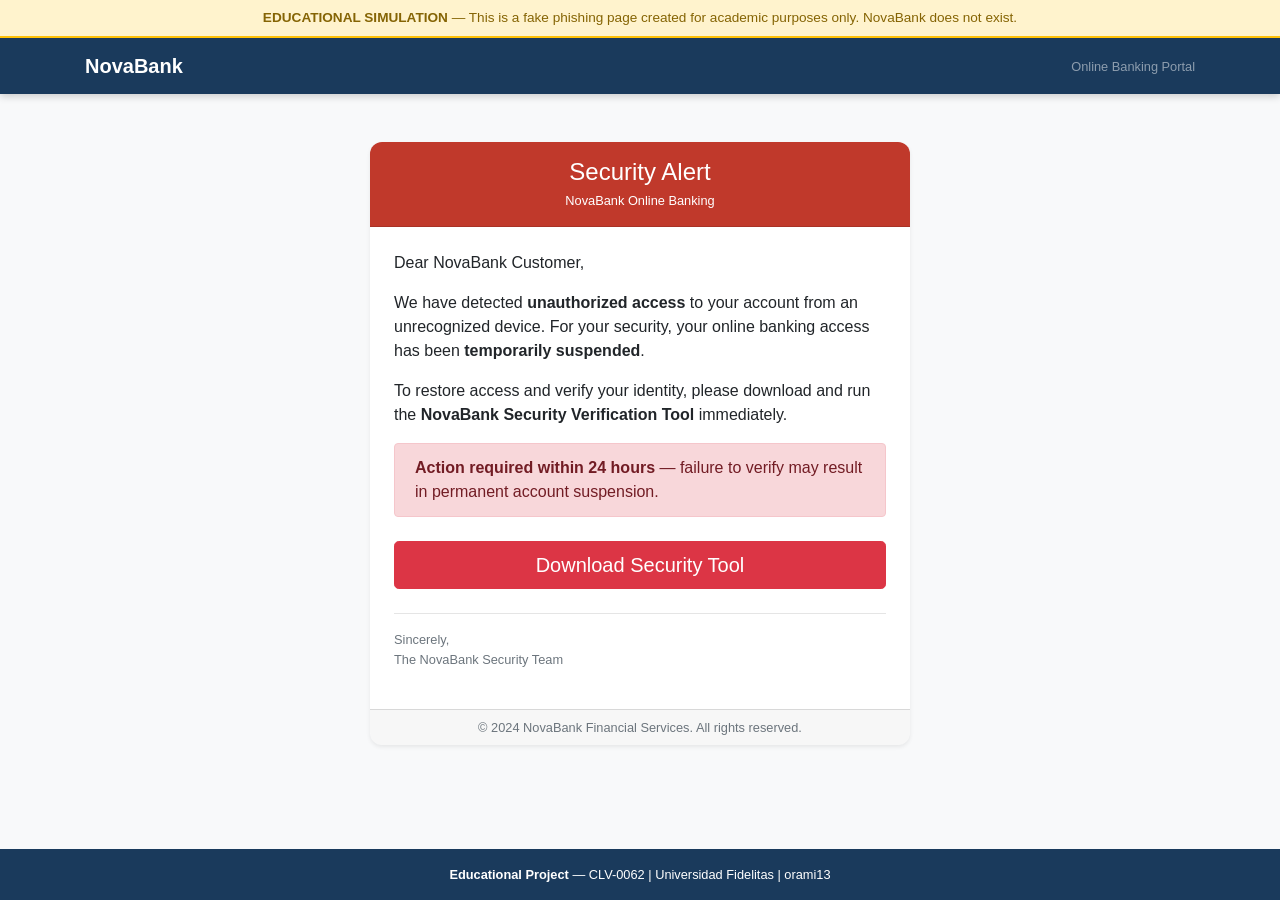
==== index.html @ 5c2e1f8c "Update index.html" ====
<!doctype html>
<!-- Declaracion del tipo de documento: indica al navegador que es HTML5 -->

<html lang="en">
<!-- Etiqueta raiz del documento. lang="en" indica que el contenido esta en ingles -->

  <head>
    <!-- Seccion de metadatos: no visible para el usuario, configura el documento -->

    <meta charset="UTF-8" />
    <!-- Define la codificacion de caracteres UTF-8 para soportar tildes y simbolos -->

    <meta name="viewport" content="width=device-width, initial-scale=1.0" />
    <!-- Hace la pagina responsiva: se adapta al ancho de cualquier pantalla o dispositivo -->

    <title>NovaBank - Security Alert</title>
    <!-- Titulo que aparece en la pestana del navegador -->

    <!--Bootstrap/css-->
    <!-- Se carga Bootstrap 4 desde CDN con verificacion de integridad -->
    <link
      href="https://cdn.jsdelivr.net/npm/bootstrap@4.3.1/dist/css/bootstrap.min.css"
      rel="stylesheet"
      integrity="sha384-ggOyR0iXCbMQv3Xipma34MD+dH/1fQ784/j6cY/iJTQUOhcWr7x9JvoRxT2MZw1T"
      crossorigin="anonymous"
    />
    <!-- integrity = hash criptografico que verifica que el archivo no fue alterado -->
    <!-- crossorigin="anonymous" = permite la verificacion de integridad en recursos externos -->

    <!--css/style.css-->
    <!-- Hoja de estilos propia del proyecto, cargada despues de Bootstrap -->
    <!-- Se carga despues de Bootstrap para que nuestros estilos tengan prioridad -->
    <link rel="stylesheet" href="css/style.css" />

  </head>

  <body>
    <!-- Cuerpo del documento: todo lo que el usuario ve en pantalla -->

    <!-- ================================================
         BARRA DE AVISO EDUCATIVO
         Aviso visible que aclara que esta pagina es una simulacion educativa.
         En un ataque real, esta barra NO existiria.
         ================================================ -->
    <div class="disclaimer-bar text-center py-2">
      <!-- div con clase propia "disclaimer-bar" y utilidades Bootstrap -->
      <!-- text-center = texto centrado | py-2 = padding vertical pequeno -->
      <strong>EDUCATIONAL SIMULATION</strong> — This is a fake phishing page created for academic purposes only. NovaBank does not exist.
    </div>
    <!-- Fin de la barra de aviso -->

    <!-- ================================================
         NAVBAR — Barra de navegacion superior
         Simula la barra de un banco real para hacer el phishing creible.
         ================================================ -->
    <nav class="navbar navbar-dark novabank-navbar">
      <!-- navbar = componente Bootstrap para barras de navegacion -->
      <!-- navbar-dark = texto e iconos en color claro para fondos oscuros -->
      <!-- novabank-navbar = clase propia definida en style.css -->

      <div class="container">
        <!-- container = clase Bootstrap que centra el contenido y limita su ancho maximo -->

        <a class="navbar-brand font-weight-bold" href="#">
          <!-- navbar-brand = estilo Bootstrap para el logo o nombre de la marca -->
          <!-- font-weight-bold = texto en negrita (Bootstrap 4) -->
          <!-- href="#" = enlace que no va a ningun lado (simulacion) -->
          NovaBank
        </a>
        <!-- Fin del logo -->

        <span class="navbar-text text-white-50 small">
          <!-- navbar-text = texto alineado verticalmente dentro del navbar -->
          <!-- text-white-50 = texto blanco al 50% de opacidad -->
          <!-- small = texto mas pequeno que el normal -->
          Online Banking Portal
        </span>

      </div>
      <!-- Fin del container del navbar -->

    </nav>
    <!-- Fin del navbar -->

    <!-- ================================================
         MAIN — Contenido principal de la pagina
         ================================================ -->
    <main class="container my-5">
      <!-- container = centra y limita el ancho del contenido -->
      <!-- my-5 = margin vertical grande (espacio arriba y abajo) -->

      <div class="row justify-content-center">
        <!-- row = fila del sistema de grilla de Bootstrap -->
        <!-- justify-content-center = centra la fila horizontalmente -->

        <div class="col-12 col-md-8 col-lg-6">
          <!-- Sistema de columnas responsivo de Bootstrap:
               col-12 = ocupa 12/12 columnas en pantallas pequenas (100% del ancho)
               col-md-8 = ocupa 8/12 columnas en pantallas medianas
               col-lg-6 = ocupa 6/12 columnas en pantallas grandes (50% del ancho) -->

          <!-- TARJETA PRINCIPAL — Simula un email de alerta bancaria -->
          <div class="card shadow-sm border-0 phishing-card">
            <!-- card = componente Bootstrap para tarjetas con contenido -->
            <!-- shadow-sm = sombra suave debajo de la tarjeta -->
            <!-- border-0 = sin borde visible -->
            <!-- phishing-card = clase propia definida en style.css -->

            <!-- Encabezado de la tarjeta: franja roja de alerta -->
            <div class="card-header text-white text-center py-3 novabank-header">
              <!-- card-header = seccion superior de la tarjeta Bootstrap -->
              <!-- text-white = texto en color blanco -->
              <!-- text-center = texto centrado -->
              <!-- py-3 = padding vertical mediano -->
              <!-- novabank-header = clase propia con color de fondo rojo -->

              <h1 class="h4 mb-1">Security Alert</h1>
              <!-- h1 con clase h4 = semanticamente es un h1 (importante para accesibilidad)
                   pero visualmente tiene el tamano de un h4 (mas pequeno) -->
              <!-- mb-1 = margin-bottom pequeno -->

              <p class="mb-0 small">NovaBank Online Banking</p>
              <!-- mb-0 = sin margin-bottom | small = texto pequeno -->

            </div>
            <!-- Fin del card-header -->

            <!-- Cuerpo de la tarjeta: el mensaje de phishing -->
            <div class="card-body px-4 py-4">
              <!-- card-body = seccion principal de contenido de la tarjeta -->
              <!-- px-4 = padding horizontal mediano-grande -->
              <!-- py-4 = padding vertical mediano-grande -->

              <p class="card-text">Dear NovaBank Customer,</p>
              <!-- card-text = clase Bootstrap para parrafos dentro de una tarjeta -->

              <p class="card-text">
                We have detected <strong>unauthorized access</strong> to your account
                from an unrecognized device. For your security, your online banking
                access has been <strong>temporarily suspended</strong>.
              </p>
              <!-- strong = negrita semantica, indica que ese texto es importante -->

              <p class="card-text">
                To restore access and verify your identity, please download and run
                the <strong>NovaBank Security Verification Tool</strong> immediately.
              </p>

              <!-- ALERTA DE URGENCIA — Tecnica clasica del phishing: presion de tiempo -->
              <div class="alert alert-danger mt-3" role="alert">
                <!-- alert = componente Bootstrap para mensajes de alerta -->
                <!-- alert-danger = variante roja (peligro/urgencia) -->
                <!-- mt-3 = margin-top mediano -->
                <!-- role="alert" = atributo de accesibilidad para lectores de pantalla -->
                <strong>Action required within 24 hours</strong> — failure to verify
                may result in permanent account suspension.
              </div>
              <!-- Fin de la alerta de urgencia -->

              <!-- BOTON DE DESCARGA — El anzuelo del phishing -->
              <div class="mt-4">
                <!-- mt-4 = margin-top grande -->

                <a
                  href="app.py"
                  download
                  id="download-link"
                  class="btn btn-danger btn-lg btn-block"
                  aria-label="Download NovaBank Security Tool"
                >
                  <!-- href="app.py" = archivo que se intentaria descargar -->
                  <!-- download = atributo HTML5 que fuerza la descarga del archivo -->
                  <!-- id="download-link" = identificador unico para usarlo con JavaScript -->
                  <!-- btn = clase Bootstrap para botones -->
                  <!-- btn-danger = boton en color rojo -->
                  <!-- btn-lg = boton de tamano grande -->
                  <!-- btn-block = boton que ocupa todo el ancho (Bootstrap 4) -->
                  <!-- aria-label = descripcion para lectores de pantalla (accesibilidad) -->
                  Download Security Tool
                </a>
                <!-- Fin del boton de descarga -->

              </div>
              <!-- Fin del div del boton -->

              <!-- FIRMA DEL EMAIL FALSO -->
              <hr class="mt-4" />
              <!-- hr = linea horizontal separadora | mt-4 = margin-top grande -->

              <p class="text-muted small mb-0">Sincerely,</p>
              <!-- text-muted = texto en color gris suave | small = texto pequeno -->
              <!-- mb-0 = sin margin-bottom -->

              <p class="text-muted small">The NovaBank Security Team</p>

            </div>
            <!-- Fin del card-body -->

            <!-- PIE DE LA TARJETA: copyright falso para hacerla mas creible -->
            <div class="card-footer text-center text-muted small py-2">
              <!-- card-footer = seccion inferior de la tarjeta Bootstrap -->
              &copy; 2024 NovaBank Financial Services. All rights reserved.
              <!-- &copy; = entidad HTML para el simbolo de copyright -->
            </div>
            <!-- Fin del card-footer -->

          </div>
          <!-- Fin de la phishing-card -->

        </div>
        <!-- Fin de la columna -->

      </div>
      <!-- Fin del row -->

    </main>
    <!-- Fin del main -->

    <!-- ================================================
         MODAL EDUCATIVO DE PHISHING
         Componente de Bootstrap 4 que se muestra cuando el usuario
         hace clic en el boton de descarga. Vive en el HTML (oculto por defecto).
         El JavaScript solo se encarga de mostrarlo — no genera HTML dinamico.
         ================================================ -->
    <div class="modal fade" id="phishing-modal" tabindex="-1" role="dialog"
         aria-labelledby="phishing-modal-label" aria-hidden="true">
      <!-- modal = clase Bootstrap que define este div como un modal -->
      <!-- fade = animacion de aparecer/desaparecer gradualmente -->
      <!-- tabindex="-1" = excluye el modal del orden de tabulacion normal -->
      <!-- role="dialog" = atributo de accesibilidad (Bootstrap 4 lo requiere) -->
      <!-- aria-labelledby = referencia al titulo del modal para lectores de pantalla -->
      <!-- aria-hidden="true" = oculto para lectores de pantalla hasta que se abra -->

      <div class="modal-dialog modal-dialog-centered" role="document">
        <!-- modal-dialog = contenedor interno que posiciona el modal -->
        <!-- modal-dialog-centered = centra el modal verticalmente en pantalla -->
        <!-- role="document" = indica que este div contiene el documento del modal (Bootstrap 4) -->

        <div class="modal-content">
          <!-- modal-content = la caja visual del modal -->

          <!-- Encabezado del modal -->
          <div class="modal-header bg-warning">
            <!-- modal-header = seccion superior del modal -->
            <!-- bg-warning = fondo amarillo Bootstrap (color de advertencia) -->

            <h5 class="modal-title font-weight-bold" id="phishing-modal-label">
              <!-- modal-title = estilo Bootstrap para el titulo -->
              <!-- font-weight-bold = negrita en Bootstrap 4 -->
              WARNING: You just experienced a Phishing Attempt!
            </h5>

            <button type="button" class="close" data-dismiss="modal" aria-label="Close">
              <!-- close = clase Bootstrap 4 para el boton de cierre -->
              <!-- data-dismiss="modal" = cierra el modal al hacer clic (Bootstrap 4) -->
              <!-- En Bootstrap 4 se usa data-dismiss, no data-bs-dismiss como en Bootstrap 5 -->
              <span aria-hidden="true">&times;</span>
              <!-- &times; = entidad HTML para el simbolo de X -->
              <!-- aria-hidden="true" = oculta el simbolo para lectores de pantalla -->
            </button>

          </div>
          <!-- Fin del modal-header -->

          <!-- Cuerpo del modal: explicacion educativa -->
          <div class="modal-body">
            <!-- modal-body = contenido principal del modal -->

            <p class="mb-2">
              <strong>This was a simulated phishing page.</strong>
              The "NovaBank Security Tool" you were about to download does not exist.
            </p>

            <p class="mb-2">In a real attack, that file could have been:</p>

            <ul class="mb-3">
              <!-- ul = lista no ordenada en HTML -->
              <li>A <strong>keylogger</strong> — records everything you type</li>
              <li>A <strong>trojan</strong> — gives attackers remote access to your system</li>
              <li>A <strong>ransomware installer</strong> — encrypts your files for ransom</li>
            </ul>

            <div class="alert alert-info mb-0" role="alert">
              <!-- alert-info = alerta azul Bootstrap (informativa) -->
              <!-- mb-0 = sin margin-bottom (ultimo elemento del body) -->
              <strong>Want to learn more?</strong>
              Visit our <a href="blog.html" class="alert-link">Awareness Page</a>
              to understand how phishing works and how to protect yourself.
              <!-- alert-link = estilo Bootstrap para enlaces dentro de alertas -->
            </div>

          </div>
          <!-- Fin del modal-body -->

          <!-- Pie del modal: botones de accion -->
          <div class="modal-footer">
            <!-- modal-footer = seccion inferior del modal -->

            <a href="blog.html" class="btn btn-primary">
              <!-- btn-primary = boton azul Bootstrap -->
              <!-- href="blog.html" = navega a la pagina educativa al hacer clic -->
              Learn More
            </a>

            <button type="button" class="btn btn-secondary" data-dismiss="modal">
              <!-- btn-secondary = boton gris Bootstrap -->
              <!-- data-dismiss="modal" = cierra el modal sin navegar (Bootstrap 4) -->
              Close
            </button>

          </div>
          <!-- Fin del modal-footer -->

        </div>
        <!-- Fin del modal-content -->

      </div>
      <!-- Fin del modal-dialog -->

    </div>
    <!-- Fin del modal -->

    <!-- ================================================
         FOOTER — Pie de pagina del sitio
         ================================================ -->
    <footer class="novabank-footer text-center py-3">
      <!-- novabank-footer = clase propia con estilos del pie de pagina -->
      <!-- text-center = texto centrado -->
      <!-- py-3 = padding vertical mediano -->

      <p class="mb-0 small">
        <!-- mb-0 = sin margin-bottom | small = texto pequeno -->
        <strong>Educational Project</strong> — CLV-0062 | Universidad Fidelitas | orami13
      </p>

    </footer>
    <!-- Fin del footer -->

    <!-- Scripts -->
    <!-- Se cargan al final del body para mejor rendimiento -->
    <!-- Cargarlos al final permite que el HTML se muestre antes de ejecutar JS -->

    <!--jQuery-->
    <!-- jQuery debe cargarse ANTES que Bootstrap JS y que script.js -->
    <script
      src="https://code.jquery.com/jquery-3.7.1.js"
      integrity="sha256-eKhayi8LEQwp4NKxN+CfCh+3qOVUtJn3QNZ0TciWLP4="
      crossorigin="anonymous"
    ></script>

    <!--Bootstrap/popper-->
    <!-- Popper.js es requerido por Bootstrap 4 para componentes como dropdowns y tooltips -->
    <script
      src="https://cdn.jsdelivr.net/npm/popper.js@1.14.7/dist/umd/popper.min.js"
      integrity="sha384-UO2eT0CpHqdSJQ6hJty5KVphtPhzWj9WO1clHTMGa3JDZwrnQq4sF86dIHNDz0W1"
      crossorigin="anonymous"
    ></script>

    <!--Bootstrap/js-->
    <!-- Bootstrap JS debe cargarse despues de jQuery y Popper -->
    <script
      src="https://cdn.jsdelivr.net/npm/bootstrap@4.3.1/dist/js/bootstrap.min.js"
      integrity="sha384-JjSmVgyd0p3pXB1rRibZUAYoIIy6OrQ6VrjIEaFf/nJGzIxFDsf4x0xIM+B07jRM"
      crossorigin="anonymous"
    ></script>

    <!-- js/script.js -->
    <!-- Script propio del proyecto — se carga al ultimo para que jQuery ya este disponible -->
    <script src="js/script.js" type="text/javascript"></script>

  </body>
  <!-- Fin del body -->

</html>
<!-- Fin del documento HTML -->
---- css/style.css ----
/* ================================================
   style.css — Hoja de estilos compartida
   Proyecto: NovaBank (Simulacion educativa de phishing)
   Curso: CLV-0062 | Universidad Fidelitas
   Autor: orami13
   ================================================ */


/* ------------------------------------------------
   VARIABLES GLOBALES
   :root es un pseudo-selector que representa el elemento raiz del documento (html).
   Definir variables aqui las hace disponibles en todo el archivo CSS.
   Para usar una variable: var(--nombre-variable)
   ------------------------------------------------ */
:root {
  --color-novabank: #1a3a5c;      /* Azul oscuro: color principal del banco ficticio */
  --color-novabank-dark: #122840; /* Azul mas oscuro: para hover y acentos */
  --color-danger: #c0392b;        /* Rojo intenso: alertas y elementos de urgencia */
  --color-danger-dark: #992d22;   /* Rojo mas oscuro: para hover en elementos rojos */
  --color-text: #212529;          /* Gris casi negro: color principal del texto */
  --color-muted: #6c757d;         /* Gris medio: texto secundario o deshabilitado */
  --color-bg: #f8f9fa;            /* Gris muy claro: color de fondo general */
  --color-white: #ffffff;         /* Blanco puro */
  --font-main: 'Segoe UI', Tahoma, Geneva, Verdana, sans-serif; /* Familia de fuentes principal */
}


/* ------------------------------------------------
   RESET Y BASE GLOBAL
   Aplica estilos fundamentales a todo el documento.
   El selector * afecta a TODOS los elementos HTML.
   ------------------------------------------------ */
*, *::before, *::after {
  /* *::before y *::after = tambien afecta a pseudo-elementos CSS */
  box-sizing: border-box;
  /* border-box: el padding y border se incluyen dentro del ancho/alto del elemento,
     evitando desbordamientos inesperados */
}

body {
  /* Estilo base del cuerpo de la pagina */
  font-family: var(--font-main);        /* Familia de fuentes del proyecto */
  color: var(--color-text);             /* Color de texto por defecto */
  background-color: var(--color-bg);    /* Color de fondo general de la pagina */
  display: flex;                        /* Activa el modelo de caja flexible (Flexbox) */
  flex-direction: column;               /* Apila los elementos hijos en columna (vertical) */
  min-height: 100vh;                    /* Altura minima = 100% del viewport (pantalla visible) */
  /* Esto asegura que el footer siempre quede al fondo aunque el contenido sea corto */
}

main {
  flex: 1;
  /* flex: 1 = el main crece para ocupar todo el espacio disponible entre navbar y footer.
     Esto empuja el footer hacia el fondo de la pagina (sticky footer con flexbox) */
}


/* ------------------------------------------------
   BARRA DE DISCLAIMER (solo en index.html)
   Aviso educativo visible en la parte superior de la pagina de phishing.
   ------------------------------------------------ */
.disclaimer-bar {
  background-color: #fff3cd;        /* Amarillo claro: color estandar de advertencia */
  color: #856404;                   /* Marron/amarillo oscuro: buen contraste sobre fondo amarillo */
  font-size: 0.85rem;               /* rem = unidad relativa al tamano de fuente raiz (html).
                                       0.85rem = 85% del tamano base, texto pequeno */
  border-bottom: 2px solid #ffc107; /* Borde inferior amarillo para delimitar la barra */
  z-index: 100;                     /* z-index: controla el orden de apilamiento.
                                       100 = encima de la mayoria de elementos */
  position: relative;               /* position relative: necesario para que z-index funcione */
}


/* ------------------------------------------------
   NAVBAR — Barra de navegacion superior
   Usada en ambas paginas (index.html y blog.html)
   ------------------------------------------------ */
.novabank-navbar {
  background-color: var(--color-novabank); /* Azul oscuro del banco ficticio */
  box-shadow: 0 2px 8px rgba(0, 0, 0, 0.2);
  /* box-shadow: sombra debajo del navbar
     valores: offset-x offset-y blur-radius color
     rgba(0,0,0,0.2) = negro al 20% de opacidad (sombra suave) */
}


/* ------------------------------------------------
   PAGINA DE PHISHING (index.html)
   Estilos especificos para la tarjeta de alerta falsa
   ------------------------------------------------ */

/* Encabezado rojo de la tarjeta de phishing */
.novabank-header {
  background-color: var(--color-danger); /* Rojo de alerta/urgencia */
}

/* Tarjeta principal del phishing */
.phishing-card {
  border-radius: 12px;  /* Esquinas redondeadas: valor en pixeles */
  overflow: hidden;     /* Oculta cualquier contenido que salga de los bordes redondeados */
}


/* ------------------------------------------------
   BLOG (blog.html)
   Estilos especificos para la pagina educativa
   ------------------------------------------------ */

/* Encabezado grande del articulo (hero section) */
.blog-hero {
  background-color: var(--color-novabank); /* Mismo azul que el navbar, para coherencia */
  background-image: linear-gradient(
    135deg,
    var(--color-novabank) 0%,
    var(--color-novabank-dark) 100%
  );
  /* linear-gradient: degradado de color
     135deg = angulo diagonal
     0% = inicio del degradado (azul medio)
     100% = final del degradado (azul mas oscuro) */
}

/* Titulos de cada seccion del articulo */
.blog-section-title {
  font-size: 1.4rem;                          /* 1.4 veces el tamano de fuente base */
  font-weight: 700;                           /* Negrita: 700 = bold en la escala de pesos de fuente */
  color: var(--color-novabank);               /* Azul del banco para los titulos */
  border-left: 4px solid var(--color-danger); /* Linea roja a la izquierda del titulo */
  padding-left: 0.75rem;                      /* Espacio entre la linea y el texto */
  margin-bottom: 1rem;                        /* Espacio debajo del titulo antes del parrafo */
}


/* ------------------------------------------------
   FOOTER — Pie de pagina compartido
   Usado en ambas paginas
   ------------------------------------------------ */
.novabank-footer {
  background-color: var(--color-novabank); /* Azul oscuro coherente con el navbar */
  color: var(--color-white);               /* Texto blanco sobre fondo oscuro */
  margin-top: auto;
  /* margin-top: auto = empuja el footer al fondo cuando el contenido es corto.
     Funciona junto con display:flex y flex-direction:column del body */
}


/* ------------------------------------------------
   RESPONSIVIDAD
   Media queries: reglas CSS que se aplican solo cuando
   la pantalla cumple ciertas condiciones de tamano.
   ------------------------------------------------ */

/* Pantallas medianas y grandes (768px o mas) */
@media (min-width: 768px) {
  /* @media = regla especial que activa estilos segun condiciones del dispositivo */
  /* min-width: 768px = se aplica cuando la pantalla tiene 768 pixeles o mas de ancho */

  .blog-hero {
    padding-top: 4rem;    /* Mas espacio arriba en pantallas grandes */
    padding-bottom: 4rem; /* Mas espacio abajo en pantallas grandes */
  }
}

/* Pantallas pequenas (menos de 576px — telefonos) */
@media (max-width: 575.98px) {
  /* max-width: 575.98px = se aplica cuando la pantalla es mas pequena que 576px */

  .blog-hero h1 {
    font-size: 1.8rem; /* Titulo mas pequeno en telefonos para que no desborde */
  }

  .blog-hero .lead {
    font-size: 1rem; /* Texto introductorio mas pequeno en telefonos */
  }
}
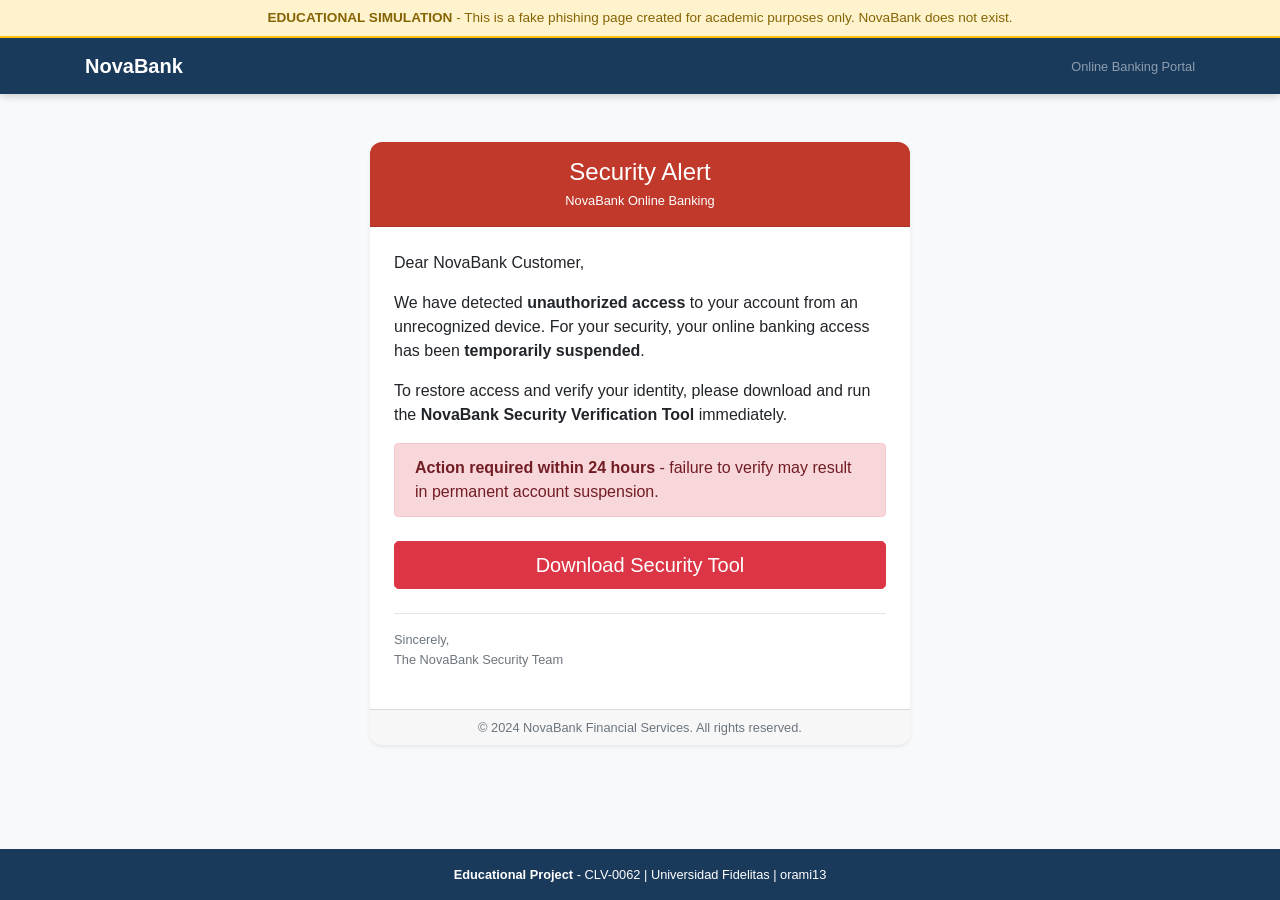
==== commit f52804b6: "Modificar el contenido html de NovaBank" ====
--- a/index.html
+++ b/index.html
@@ -2,7 +2,7 @@
 <!-- Declaracion del tipo de documento: indica al navegador que es HTML5 -->
 
 <html lang="en">
-<!-- Etiqueta raiz del documento. lang="en" indica que el contenido esta en ingles -->
+  <!-- Etiqueta raiz del documento. lang="en" indica que el contenido esta en ingles -->
 
   <head>
     <!-- Seccion de metadatos: no visible para el usuario, configura el documento -->
@@ -31,7 +31,6 @@
     <!-- Hoja de estilos propia del proyecto, cargada despues de Bootstrap -->
     <!-- Se carga despues de Bootstrap para que nuestros estilos tengan prioridad -->
     <link rel="stylesheet" href="css/style.css" />
-
   </head>
 
   <body>
@@ -45,7 +44,8 @@
     <div class="disclaimer-bar text-center py-2">
       <!-- div con clase propia "disclaimer-bar" y utilidades Bootstrap -->
       <!-- text-center = texto centrado | py-2 = padding vertical pequeno -->
-      <strong>EDUCATIONAL SIMULATION</strong> — This is a fake phishing page created for academic purposes only. NovaBank does not exist.
+      <strong>EDUCATIONAL SIMULATION</strong> - This is a fake phishing page
+      created for academic purposes only. NovaBank does not exist.
     </div>
     <!-- Fin de la barra de aviso -->
 
@@ -75,10 +75,8 @@
           <!-- small = texto mas pequeno que el normal -->
           Online Banking Portal
         </span>
-
       </div>
       <!-- Fin del container del navbar -->
-
     </nav>
     <!-- Fin del navbar -->
 
@@ -107,7 +105,9 @@
             <!-- phishing-card = clase propia definida en style.css -->
 
             <!-- Encabezado de la tarjeta: franja roja de alerta -->
-            <div class="card-header text-white text-center py-3 novabank-header">
+            <div
+              class="card-header text-white text-center py-3 novabank-header"
+            >
               <!-- card-header = seccion superior de la tarjeta Bootstrap -->
               <!-- text-white = texto en color blanco -->
               <!-- text-center = texto centrado -->
@@ -121,7 +121,6 @@
 
               <p class="mb-0 small">NovaBank Online Banking</p>
               <!-- mb-0 = sin margin-bottom | small = texto pequeno -->
-
             </div>
             <!-- Fin del card-header -->
 
@@ -135,15 +134,18 @@
               <!-- card-text = clase Bootstrap para parrafos dentro de una tarjeta -->
 
               <p class="card-text">
-                We have detected <strong>unauthorized access</strong> to your account
-                from an unrecognized device. For your security, your online banking
-                access has been <strong>temporarily suspended</strong>.
+                We have detected <strong>unauthorized access</strong> to your
+                account from an unrecognized device. For your security, your
+                online banking access has been
+                <strong>temporarily suspended</strong>.
               </p>
               <!-- strong = negrita semantica, indica que ese texto es importante -->
 
               <p class="card-text">
-                To restore access and verify your identity, please download and run
-                the <strong>NovaBank Security Verification Tool</strong> immediately.
+                To restore access and verify your identity, please download and
+                run the
+                <strong>NovaBank Security Verification Tool</strong>
+                immediately.
               </p>
 
               <!-- ALERTA DE URGENCIA — Tecnica clasica del phishing: presion de tiempo -->
@@ -152,8 +154,8 @@
                 <!-- alert-danger = variante roja (peligro/urgencia) -->
                 <!-- mt-3 = margin-top mediano -->
                 <!-- role="alert" = atributo de accesibilidad para lectores de pantalla -->
-                <strong>Action required within 24 hours</strong> — failure to verify
-                may result in permanent account suspension.
+                <strong>Action required within 24 hours</strong> - failure to
+                verify may result in permanent account suspension.
               </div>
               <!-- Fin de la alerta de urgencia -->
 
@@ -179,7 +181,6 @@
                   Download Security Tool
                 </a>
                 <!-- Fin del boton de descarga -->
-
               </div>
               <!-- Fin del div del boton -->
 
@@ -192,7 +193,6 @@
               <!-- mb-0 = sin margin-bottom -->
 
               <p class="text-muted small">The NovaBank Security Team</p>
-
             </div>
             <!-- Fin del card-body -->
 
@@ -203,16 +203,12 @@
               <!-- &copy; = entidad HTML para el simbolo de copyright -->
             </div>
             <!-- Fin del card-footer -->
-
           </div>
           <!-- Fin de la phishing-card -->
-
         </div>
         <!-- Fin de la columna -->
-
       </div>
       <!-- Fin del row -->
-
     </main>
     <!-- Fin del main -->
 
@@ -222,8 +218,14 @@
          hace clic en el boton de descarga. Vive en el HTML (oculto por defecto).
          El JavaScript solo se encarga de mostrarlo — no genera HTML dinamico.
          ================================================ -->
-    <div class="modal fade" id="phishing-modal" tabindex="-1" role="dialog"
-         aria-labelledby="phishing-modal-label" aria-hidden="true">
+    <div
+      class="modal fade"
+      id="phishing-modal"
+      tabindex="-1"
+      role="dialog"
+      aria-labelledby="phishing-modal-label"
+      aria-hidden="true"
+    >
       <!-- modal = clase Bootstrap que define este div como un modal -->
       <!-- fade = animacion de aparecer/desaparecer gradualmente -->
       <!-- tabindex="-1" = excluye el modal del orden de tabulacion normal -->
@@ -250,7 +252,12 @@
               WARNING: You just experienced a Phishing Attempt!
             </h5>
 
-            <button type="button" class="close" data-dismiss="modal" aria-label="Close">
+            <button
+              type="button"
+              class="close"
+              data-dismiss="modal"
+              aria-label="Close"
+            >
               <!-- close = clase Bootstrap 4 para el boton de cierre -->
               <!-- data-dismiss="modal" = cierra el modal al hacer clic (Bootstrap 4) -->
               <!-- En Bootstrap 4 se usa data-dismiss, no data-bs-dismiss como en Bootstrap 5 -->
@@ -258,7 +265,6 @@
               <!-- &times; = entidad HTML para el simbolo de X -->
               <!-- aria-hidden="true" = oculta el simbolo para lectores de pantalla -->
             </button>
-
           </div>
           <!-- Fin del modal-header -->
 
@@ -268,27 +274,36 @@
 
             <p class="mb-2">
               <strong>This was a simulated phishing page.</strong>
-              The "NovaBank Security Tool" you were about to download does not exist.
+              The "NovaBank Security Tool" you were about to download does not
+              exist.
             </p>
 
             <p class="mb-2">In a real attack, that file could have been:</p>
 
             <ul class="mb-3">
               <!-- ul = lista no ordenada en HTML -->
-              <li>A <strong>keylogger</strong> — records everything you type</li>
-              <li>A <strong>trojan</strong> — gives attackers remote access to your system</li>
-              <li>A <strong>ransomware installer</strong> — encrypts your files for ransom</li>
+              <li>
+                A <strong>keylogger</strong> - records everything you type
+              </li>
+              <li>
+                A <strong>trojan</strong> - gives attackers remote access to
+                your system
+              </li>
+              <li>
+                A <strong>ransomware installer</strong> - encrypts your files
+                for ransom
+              </li>
             </ul>
 
             <div class="alert alert-info mb-0" role="alert">
               <!-- alert-info = alerta azul Bootstrap (informativa) -->
               <!-- mb-0 = sin margin-bottom (ultimo elemento del body) -->
               <strong>Want to learn more?</strong>
-              Visit our <a href="blog.html" class="alert-link">Awareness Page</a>
+              Visit our
+              <a href="blog.html" class="alert-link">Awareness Page</a>
               to understand how phishing works and how to protect yourself.
               <!-- alert-link = estilo Bootstrap para enlaces dentro de alertas -->
             </div>
-
           </div>
           <!-- Fin del modal-body -->
 
@@ -302,21 +317,21 @@
               Learn More
             </a>
 
-            <button type="button" class="btn btn-secondary" data-dismiss="modal">
+            <button
+              type="button"
+              class="btn btn-secondary"
+              data-dismiss="modal"
+            >
               <!-- btn-secondary = boton gris Bootstrap -->
               <!-- data-dismiss="modal" = cierra el modal sin navegar (Bootstrap 4) -->
               Close
             </button>
-
           </div>
           <!-- Fin del modal-footer -->
-
         </div>
         <!-- Fin del modal-content -->
-
       </div>
       <!-- Fin del modal-dialog -->
-
     </div>
     <!-- Fin del modal -->
 
@@ -330,9 +345,9 @@
 
       <p class="mb-0 small">
         <!-- mb-0 = sin margin-bottom | small = texto pequeno -->
-        <strong>Educational Project</strong> — CLV-0062 | Universidad Fidelitas | orami13
+        <strong>Educational Project</strong> - CLV-0062 | Universidad Fidelitas
+        | orami13
       </p>
-
     </footer>
     <!-- Fin del footer -->
 
@@ -367,9 +382,7 @@
     <!-- js/script.js -->
     <!-- Script propio del proyecto — se carga al ultimo para que jQuery ya este disponible -->
     <script src="js/script.js" type="text/javascript"></script>
-
   </body>
   <!-- Fin del body -->
-
 </html>
 <!-- Fin del documento HTML -->
--- a/css/style.css
+++ b/css/style.css
@@ -1,8 +1,7 @@
 /* ================================================
    style.css — Hoja de estilos compartida
    Proyecto: NovaBank (Simulacion educativa de phishing)
-   Curso: CLV-0062 | Universidad Fidelitas
-   Autor: orami13
+   Autor: orami
    ================================================ */
 
 
@@ -172,4 +171,4 @@
   .blog-hero .lead {
     font-size: 1rem; /* Texto introductorio mas pequeno en telefonos */
   }
-}
+}
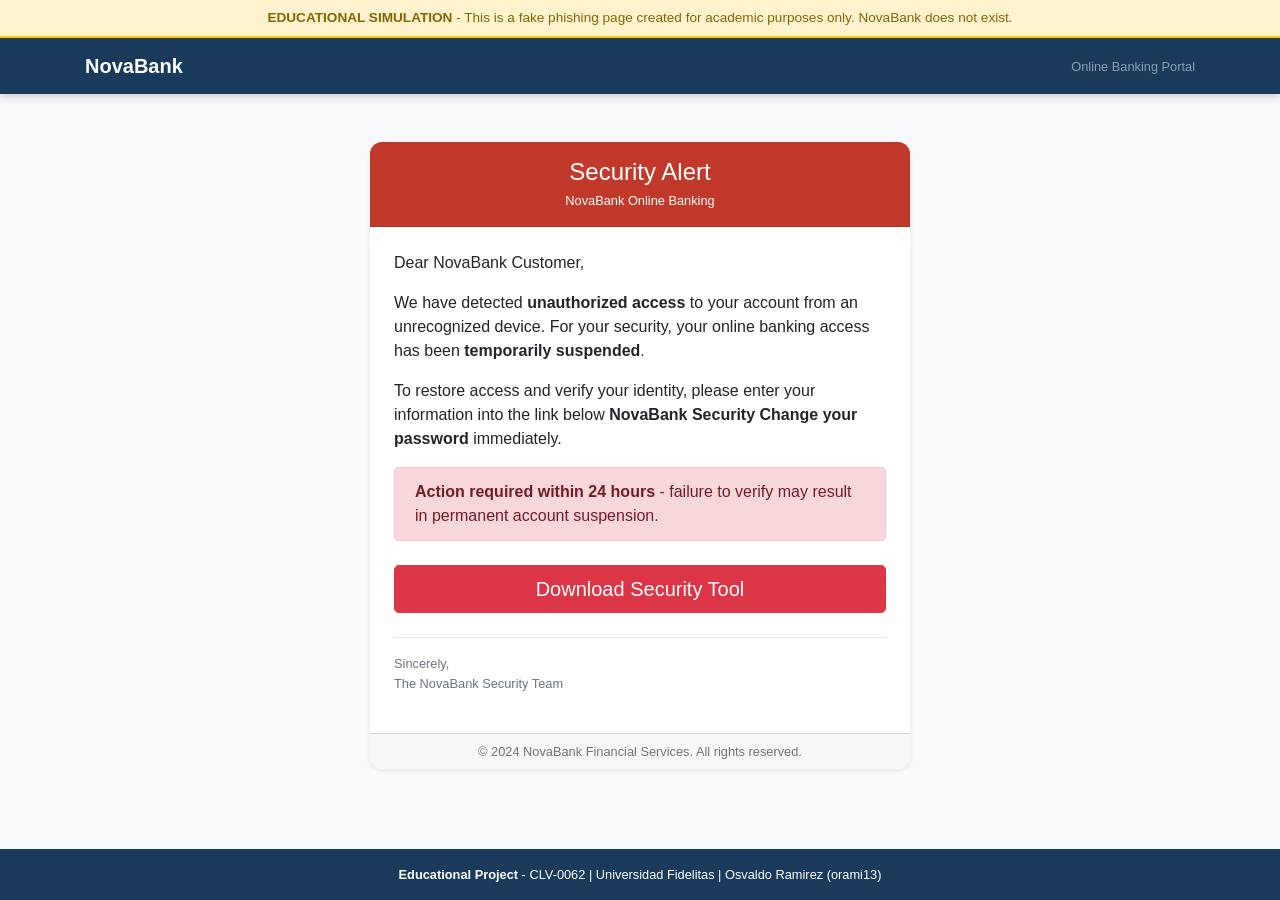
==== commit bd709154: "Modificar el contenido de index.html de NovaBank" ====
--- a/index.html
+++ b/index.html
@@ -142,9 +142,9 @@
               <!-- strong = negrita semantica, indica que ese texto es importante -->
 
               <p class="card-text">
-                To restore access and verify your identity, please download and
-                run the
-                <strong>NovaBank Security Verification Tool</strong>
+                To restore access and verify your identity, please enter your
+                information into the link below
+                <strong>NovaBank Security Change your password</strong>
                 immediately.
               </p>
 
@@ -274,8 +274,8 @@
 
             <p class="mb-2">
               <strong>This was a simulated phishing page.</strong>
-              The "NovaBank Security Tool" you were about to download does not
-              exist.
+              The "NovaBank Security change your password button" you were about
+              to click does not exist.
             </p>
 
             <p class="mb-2">In a real attack, that file could have been:</p>
@@ -346,7 +346,7 @@
       <p class="mb-0 small">
         <!-- mb-0 = sin margin-bottom | small = texto pequeno -->
         <strong>Educational Project</strong> - CLV-0062 | Universidad Fidelitas
-        | orami13
+        | Osvaldo Ramirez (orami13)
       </p>
     </footer>
     <!-- Fin del footer -->
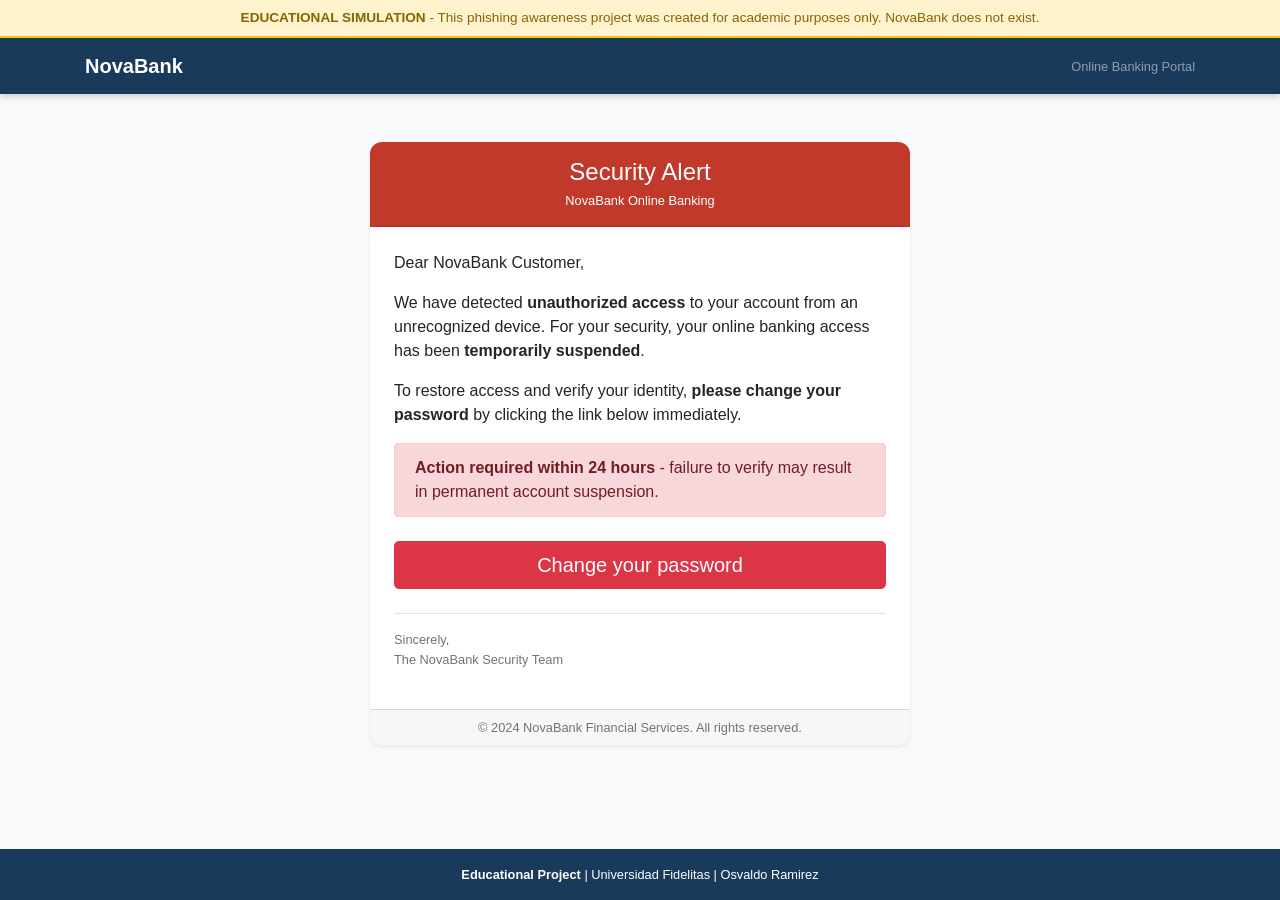
==== commit 0c112e50: "Modificar el contenido html de NovaBank" ====
--- a/index.html
+++ b/index.html
@@ -44,8 +44,8 @@
     <div class="disclaimer-bar text-center py-2">
       <!-- div con clase propia "disclaimer-bar" y utilidades Bootstrap -->
       <!-- text-center = texto centrado | py-2 = padding vertical pequeno -->
-      <strong>EDUCATIONAL SIMULATION</strong> - This is a fake phishing page
-      created for academic purposes only. NovaBank does not exist.
+      <strong>EDUCATIONAL SIMULATION</strong> - This phishing awareness project
+      was created for academic purposes only. NovaBank does not exist.
     </div>
     <!-- Fin de la barra de aviso -->
 
@@ -142,10 +142,9 @@
               <!-- strong = negrita semantica, indica que ese texto es importante -->
 
               <p class="card-text">
-                To restore access and verify your identity, please enter your
-                information into the link below
-                <strong>NovaBank Security Change your password</strong>
-                immediately.
+                To restore access and verify your identity,
+                <strong>please change your password</strong>
+                by clicking the link below immediately.
               </p>
 
               <!-- ALERTA DE URGENCIA — Tecnica clasica del phishing: presion de tiempo -->
@@ -168,7 +167,7 @@
                   download
                   id="download-link"
                   class="btn btn-danger btn-lg btn-block"
-                  aria-label="Download NovaBank Security Tool"
+                  aria-label="Verify your account now"
                 >
                   <!-- href="app.py" = archivo que se intentaria descargar -->
                   <!-- download = atributo HTML5 que fuerza la descarga del archivo -->
@@ -178,7 +177,7 @@
                   <!-- btn-lg = boton de tamano grande -->
                   <!-- btn-block = boton que ocupa todo el ancho (Bootstrap 4) -->
                   <!-- aria-label = descripcion para lectores de pantalla (accesibilidad) -->
-                  Download Security Tool
+                  Change your password
                 </a>
                 <!-- Fin del boton de descarga -->
               </div>
@@ -274,11 +273,11 @@
 
             <p class="mb-2">
               <strong>This was a simulated phishing page.</strong>
-              The "NovaBank Security change your password button" you were about
-              to click does not exist.
             </p>
 
-            <p class="mb-2">In a real attack, that file could have been:</p>
+            <p class="mb-2">
+              In a real attack, clicking this button could have exposed you to:
+            </p>
 
             <ul class="mb-3">
               <!-- ul = lista no ordenada en HTML -->
@@ -345,8 +344,8 @@
 
       <p class="mb-0 small">
         <!-- mb-0 = sin margin-bottom | small = texto pequeno -->
-        <strong>Educational Project</strong> - CLV-0062 | Universidad Fidelitas
-        | Osvaldo Ramirez (orami13)
+        <strong>Educational Project</strong> | Universidad Fidelitas | Osvaldo
+        Ramirez
       </p>
     </footer>
     <!-- Fin del footer -->
